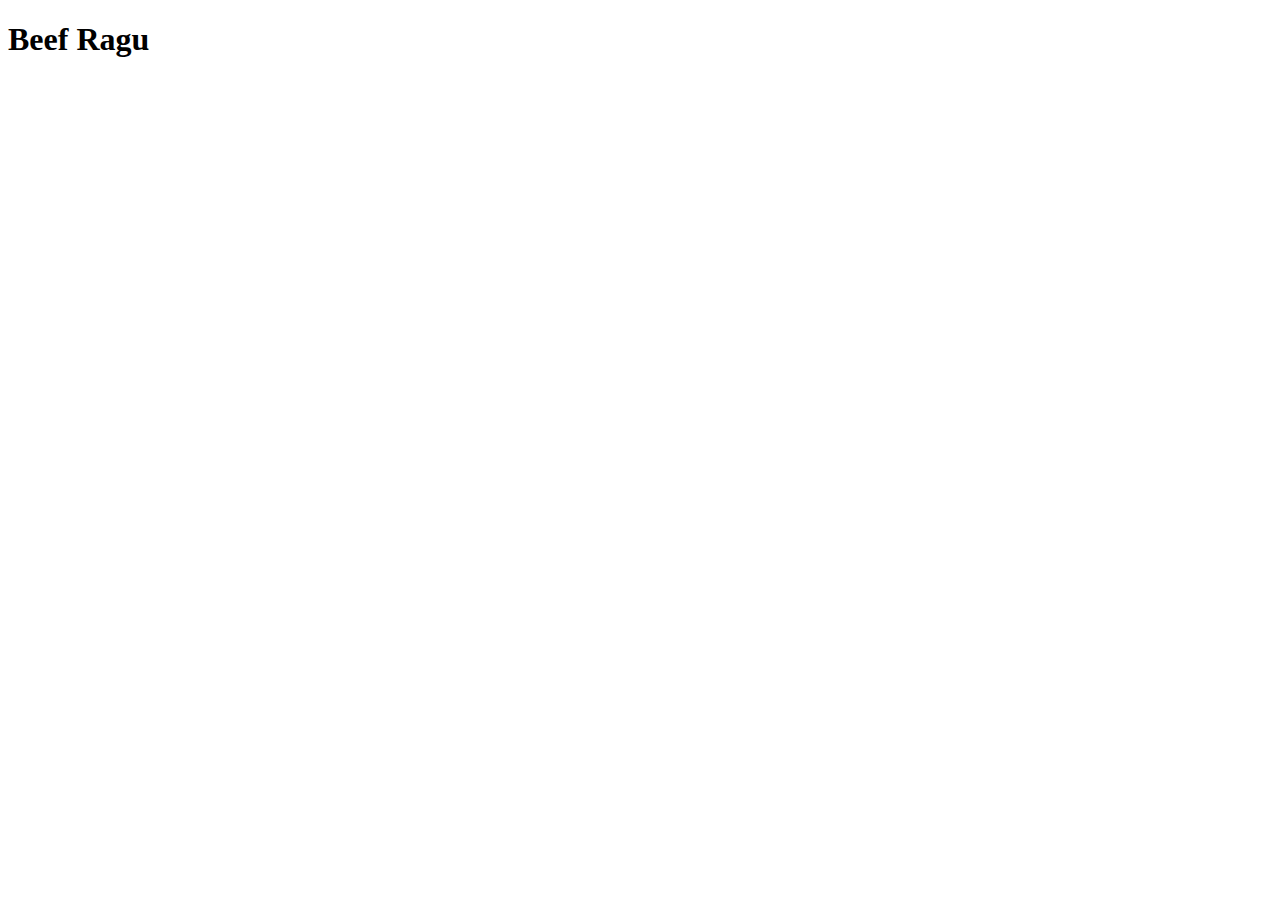
==== recipes/beef-ragu.html @ 1e48b802 "add index.html, beef-ragu.html" ====
<!DOCTYPE html>
<html lang="en">
<head>
    <meta charset="UTF-8">
    <meta http-equiv="X-UA-Compatible" content="IE=edge">
    <meta name="viewport" content="width=device-width, initial-scale=1.0">
    <title>Beef Ragu</title>
</head>
<body>
    <h1>Beef Ragu</h1>
</body>
</html>
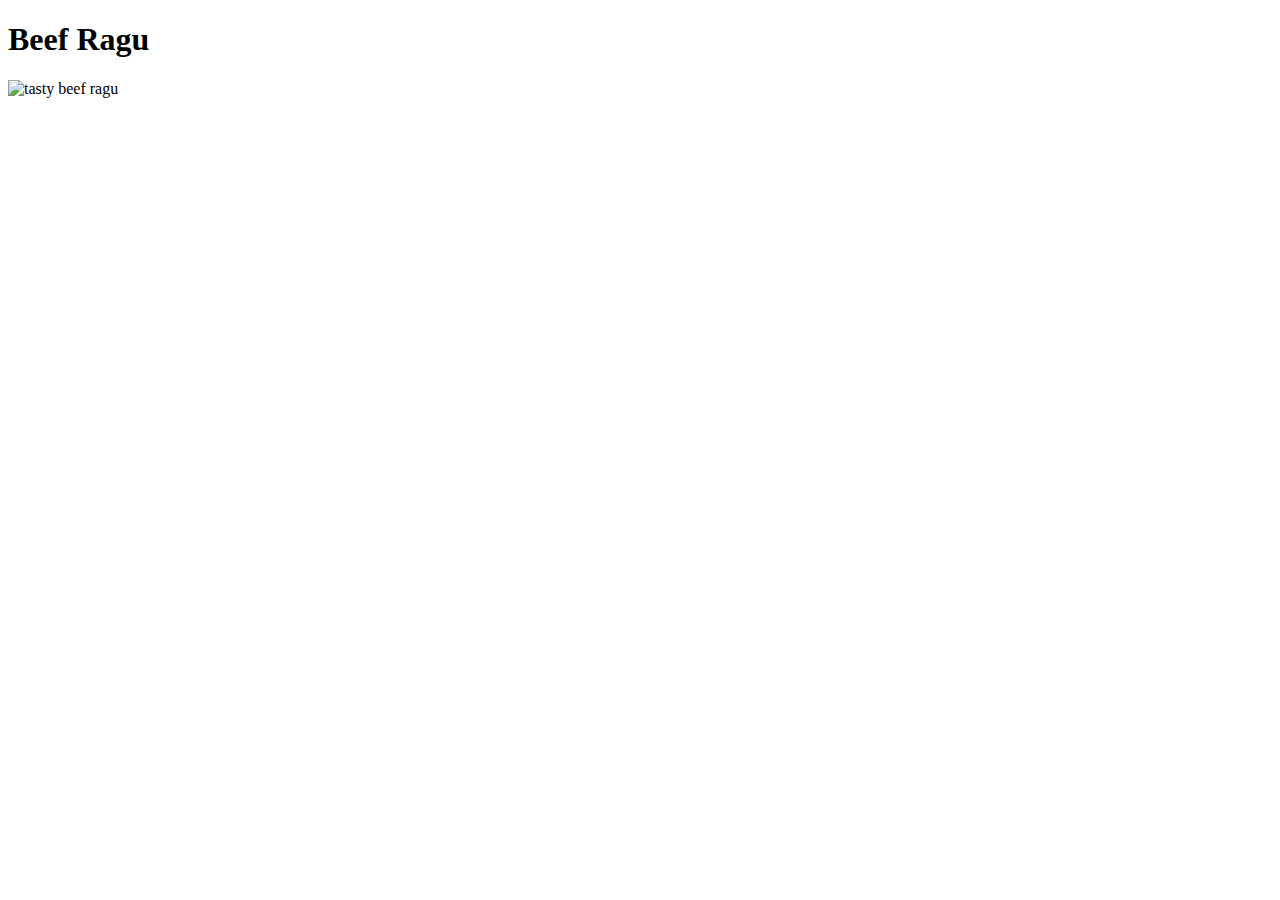
==== commit a05ff8b8: "add photo of beef ragu" ====
--- a/recipes/beef-ragu.html
+++ b/recipes/beef-ragu.html
@@ -8,5 +8,6 @@
 </head>
 <body>
     <h1>Beef Ragu</h1>
+    <img src="../img/beef-ragu.jpg" alt="tasty beef ragu">
 </body>
 </html>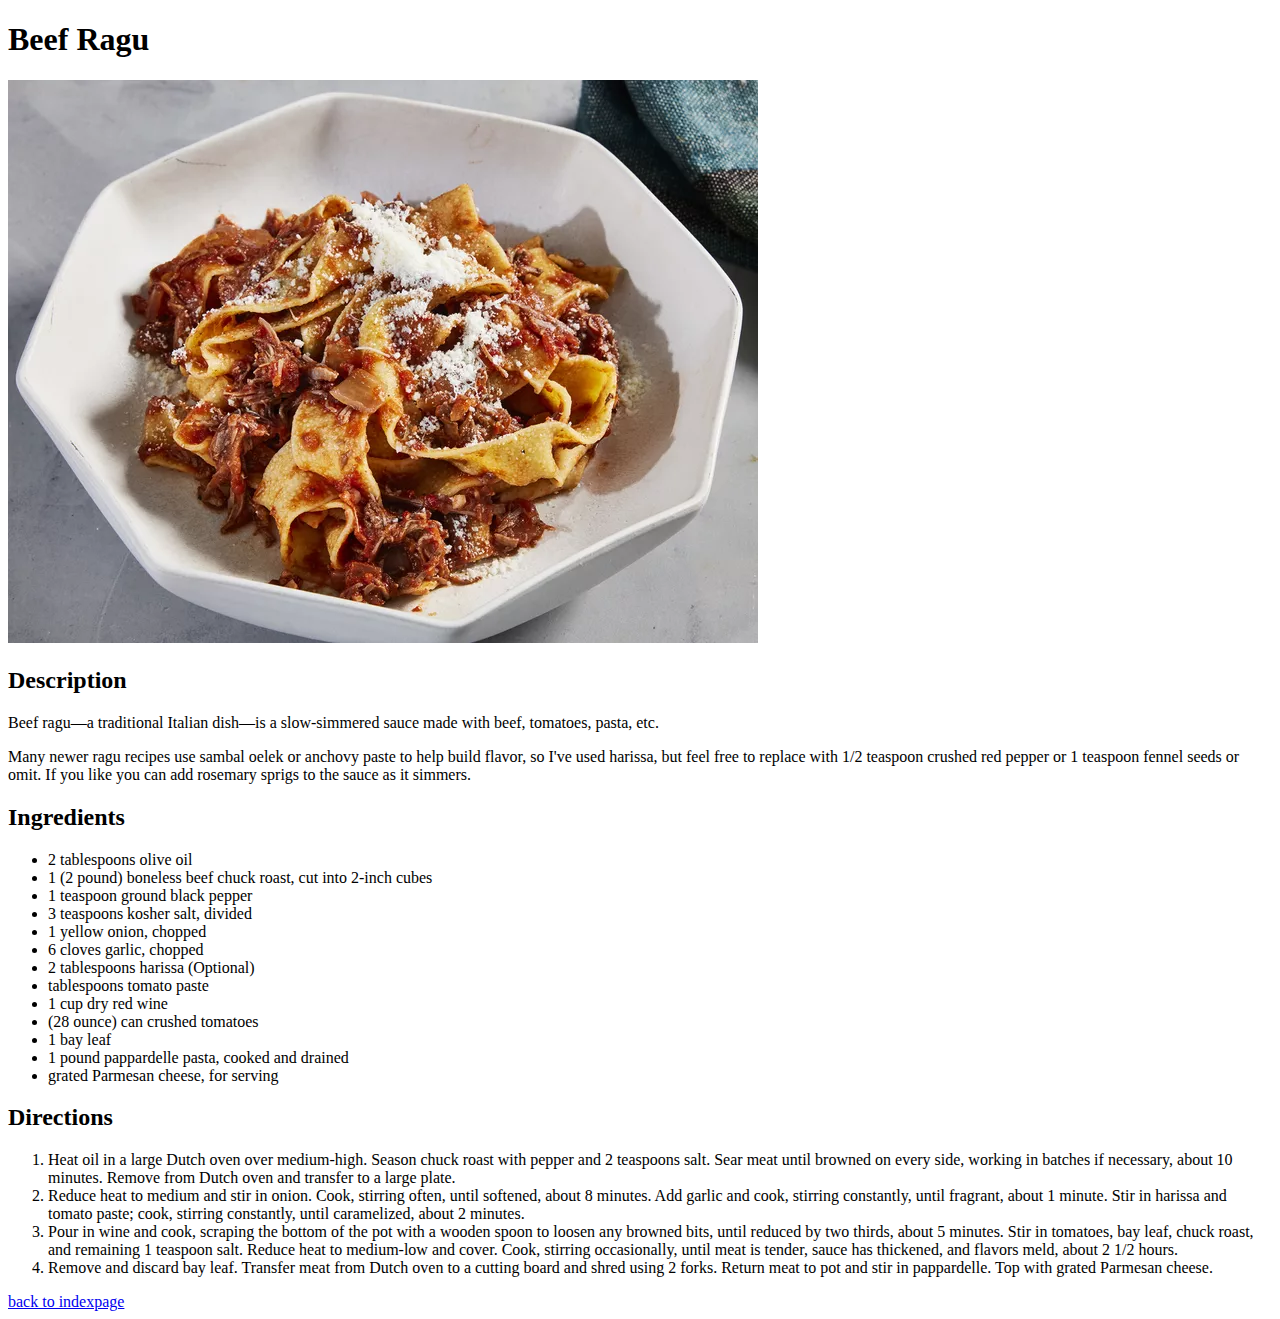
==== commit 9eb5d1f1: "add description, ingredients, directions" ====
--- a/recipes/beef-ragu.html
+++ b/recipes/beef-ragu.html
@@ -9,5 +9,42 @@
 <body>
     <h1>Beef Ragu</h1>
     <img src="../img/beef-ragu.jpg" alt="tasty beef ragu">
+    <h2>Description</h2>
+    <p>Beef ragu—a traditional Italian dish—is a slow-simmered sauce made with beef, tomatoes, pasta, etc.</p>
+    <p>Many newer ragu recipes use sambal oelek or anchovy paste to help build flavor, so I've used harissa, 
+        but feel free to replace with 1/2 teaspoon crushed red pepper or 1 teaspoon fennel seeds or omit. 
+        If you like you can add rosemary sprigs to the sauce as it simmers.</p>
+    <h2>Ingredients</h2>
+    <ul>
+        <li>2 tablespoons olive oil</li>
+        <li>1 (2 pound) boneless beef chuck roast, cut into 2-inch cubes</li>
+        <li>1 teaspoon ground black pepper</li>
+        <li>3 teaspoons kosher salt, divided</li>
+        <li>1 yellow onion, chopped</li>
+        <li>6 cloves garlic, chopped</li>
+        <li>2 tablespoons harissa (Optional)</li>
+        <li>tablespoons tomato paste</li>
+        <li>1 cup dry red wine</li>
+        <li>(28 ounce) can crushed tomatoes</li>
+        <li>1 bay leaf</li>
+        <li>1 pound pappardelle pasta, cooked and drained</li>
+        <li>grated Parmesan cheese, for serving</li>
+    </ul>
+    <h2>Directions</h2>
+    <ol>
+        <li>Heat oil in a large Dutch oven over medium-high. 
+            Season chuck roast with pepper and 2 teaspoons salt. 
+            Sear meat until browned on every side, working in batches if necessary, about 10 minutes. 
+            Remove from Dutch oven and transfer to a large plate.</li>
+        <li>Reduce heat to medium and stir in onion. Cook, stirring often, until softened, about 8 minutes. 
+            Add garlic and cook, stirring constantly, until fragrant, about 1 minute. Stir in harissa and tomato paste; cook, stirring constantly, 
+            until caramelized, about 2 minutes.</li>
+        <li>Pour in wine and cook, scraping the bottom of the pot with a wooden spoon to loosen any browned bits, until reduced by two thirds, about 5 minutes. 
+            Stir in tomatoes, bay leaf, chuck roast, and remaining 1 teaspoon salt. Reduce heat to medium-low and cover. 
+            Cook, stirring occasionally, until meat is tender, sauce has thickened, and flavors meld, about 2 1/2 hours.</li>
+        <li>Remove and discard bay leaf. Transfer meat from Dutch oven to a cutting board and shred using 2 forks. 
+            Return meat to pot and stir in pappardelle. Top with grated Parmesan cheese.</li>
+    </ol>
+    <a href="../index.html">back to indexpage</a>
 </body>
 </html>